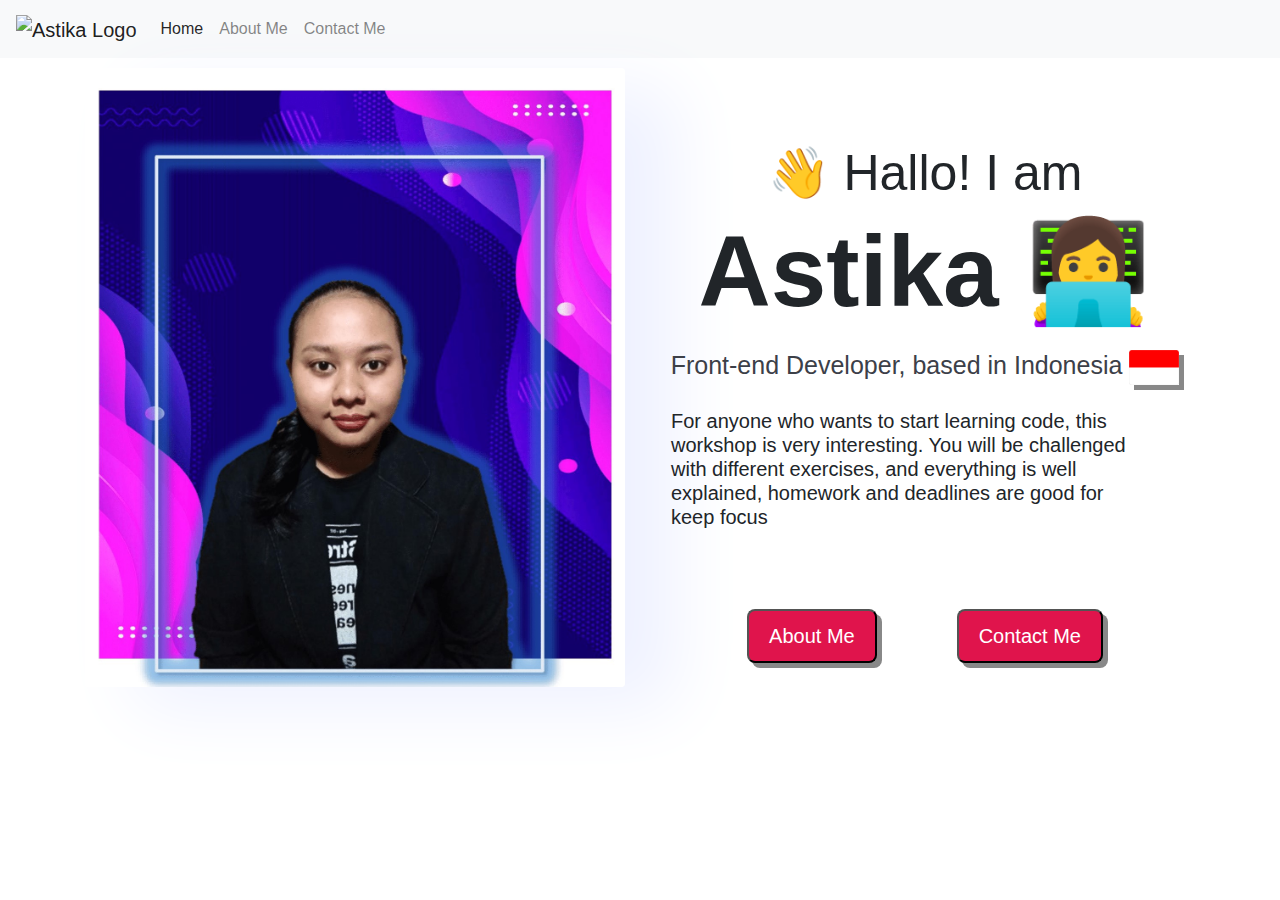
==== index.html @ 14ca0c90 "Add files via upload" ====
<!DOCTYPE html>
<html lang="en">
  <head>
    <meta charset="UTF-8" />
    <meta name="viewport" content="width=device-width, initial-scale=1.0" />
    <meta http-equiv="X-UA-Compatible" content="ie=edge" />
    <link href="style.css" rel="stylesheet" type="text/css" />
    <title>Home Work Week 5</title>
    <!-- CSS only -->
    <link
      rel="stylesheet"
      href="https://cdn.jsdelivr.net/npm/bootstrap@4.3.1/dist/css/bootstrap.min.css"
      integrity="sha384-ggOyR0iXCbMQv3Xipma34MD+dH/1fQ784/j6cY/iJTQUOhcWr7x9JvoRxT2MZw1T"
      crossorigin="anonymous"
    />
    <!-- JavaScript Bundle with Popper -->
    <script
      src="https://code.jquery.com/jquery-3.3.1.slim.min.js"
      integrity="sha384-q8i/X+965DzO0rT7abK41JStQIAqVgRVzpbzo5smXKp4YfRvH+8abtTE1Pi6jizo"
      crossorigin="anonymous"
    ></script>
    <script
      src="https://cdn.jsdelivr.net/npm/popper.js@1.14.7/dist/umd/popper.min.js"
      integrity="sha384-UO2eT0CpHqdSJQ6hJty5KVphtPhzWj9WO1clHTMGa3JDZwrnQq4sF86dIHNDz0W1"
      crossorigin="anonymous"
    ></script>
    <script
      src="https://cdn.jsdelivr.net/npm/bootstrap@4.3.1/dist/js/bootstrap.min.js"
      integrity="sha384-JjSmVgyd0p3pXB1rRibZUAYoIIy6OrQ6VrjIEaFf/nJGzIxFDsf4x0xIM+B07jRM"
      crossorigin="anonymous"
    ></script>
  </head>

  <body>
    <nav class="navbar navbar-expand-lg navbar-light bg-light">
      <a class="navbar-brand" href="index.html">
        <img src="logo.png" width="100" alt="Astika Logo" />
      </a>

      <button
        class="navbar-toggler"
        type="button"
        data-toggle="collapse"
        data-target="#navbarNav"
        aria-controls="navbarNav"
        aria-expanded="false"
        aria-label="Toggle navigation"
      >
        <span class="navbar-toggler-icon"></span>
      </button>
      <div class="collapse navbar-collapse" id="navbarNav">
        <ul class="navbar-nav">
          <li class="nav-item active">
            <a class="nav-link" href="index.html"
              >Home <span class="sr-only">(current)</span></a
            >
          </li>
          <li class="nav-item">
            <a class="nav-link" href="about.html#about-me">About Me</a>
          </li>
          <li class="nav-item">
            <a class="nav-link" href="about.html#contact-me">Contact Me</a>
          </li>
        </ul>
      </div>
    </nav>


  <div class="hero">
    <div class="container">

      <div class="row">
        <div class="col-md-6">
          <img src="profile.jpg" class="img-fluid rounded" />
        </div>
        <div class="col-md-6">
           <h2 class="mb-mt-3 text-center">👋 Hallo! I am</h2>
           <h1 class="mb-mt-3 text-center">Astika 👩‍💻</h1>
          <p class="text-center">
            <p class="front ">Front-end Developer, based in Indonesia
            <span><img src="flag.png" width="50px" class="flag" /></span></p>
          </p>
          <h5 class="mt-4 ml-3 text-left">
             For anyone who wants to start learning code, this 
             workshop is very interesting. You will be challenged</br>
             with different exercises, and everything is well</br>
             explained, homework and deadlines are good for 
             </br>keep focus
          </h5>
        <div class="md-5 text-center">
          <div class="button">
            <button class="a">
              <a href="about.html#about-me" id="about">About Me</a>
            </button>
            <button class="a">
              <a href="about.html#contact-me" id="contact">Contact Me</a>
            </button>
          </div>
        </div>

        </div>
      </div>

  </body>
</html>
---- style.css ----
:root {
  --primary-color: #e0144c;
  --secondary-color: white;
  --box-shadow: 5px 5px #888888;
}

.navbar {
  margin-bottom: 10px;
}

h1.text-center {
  font-size: 100px;
  font-weight: bold;
}

h2.text-center {
  margin-top: 75px;
  font-size: 50px;
}

.front {
  text-align: center;
  color: #3c4048;
  font-size: 25px;
}

.flag {
  box-shadow: 5px 5px #888888;
}

.button {
  display: flex;
  flex-direction: row;
  justify-content: center;
  margin-top: 40px;
}

.button :link {
  color: var(--secondary-color);
  text-decoration: none;
}

.button :hover {
  color: var(--primary-color);
  background-color: azure;
}

.a {
  margin: 40px;
  margin-bottom: 100px;
  padding: 10px 20px;
  border-radius: 8px;
  font-size: 20px;
  box-shadow: var(--box-shadow);
  background-color: var(--primary-color);
}

.img-fluid {
  box-shadow: 50px 20px 75px #eef1ff;
}

.container {
  margin-bottom: 50px;
}

@media (max-width: 700px) {
  .text-center {
    position: relative;
    top: -60px;
    font-size: 1em;
  }
}
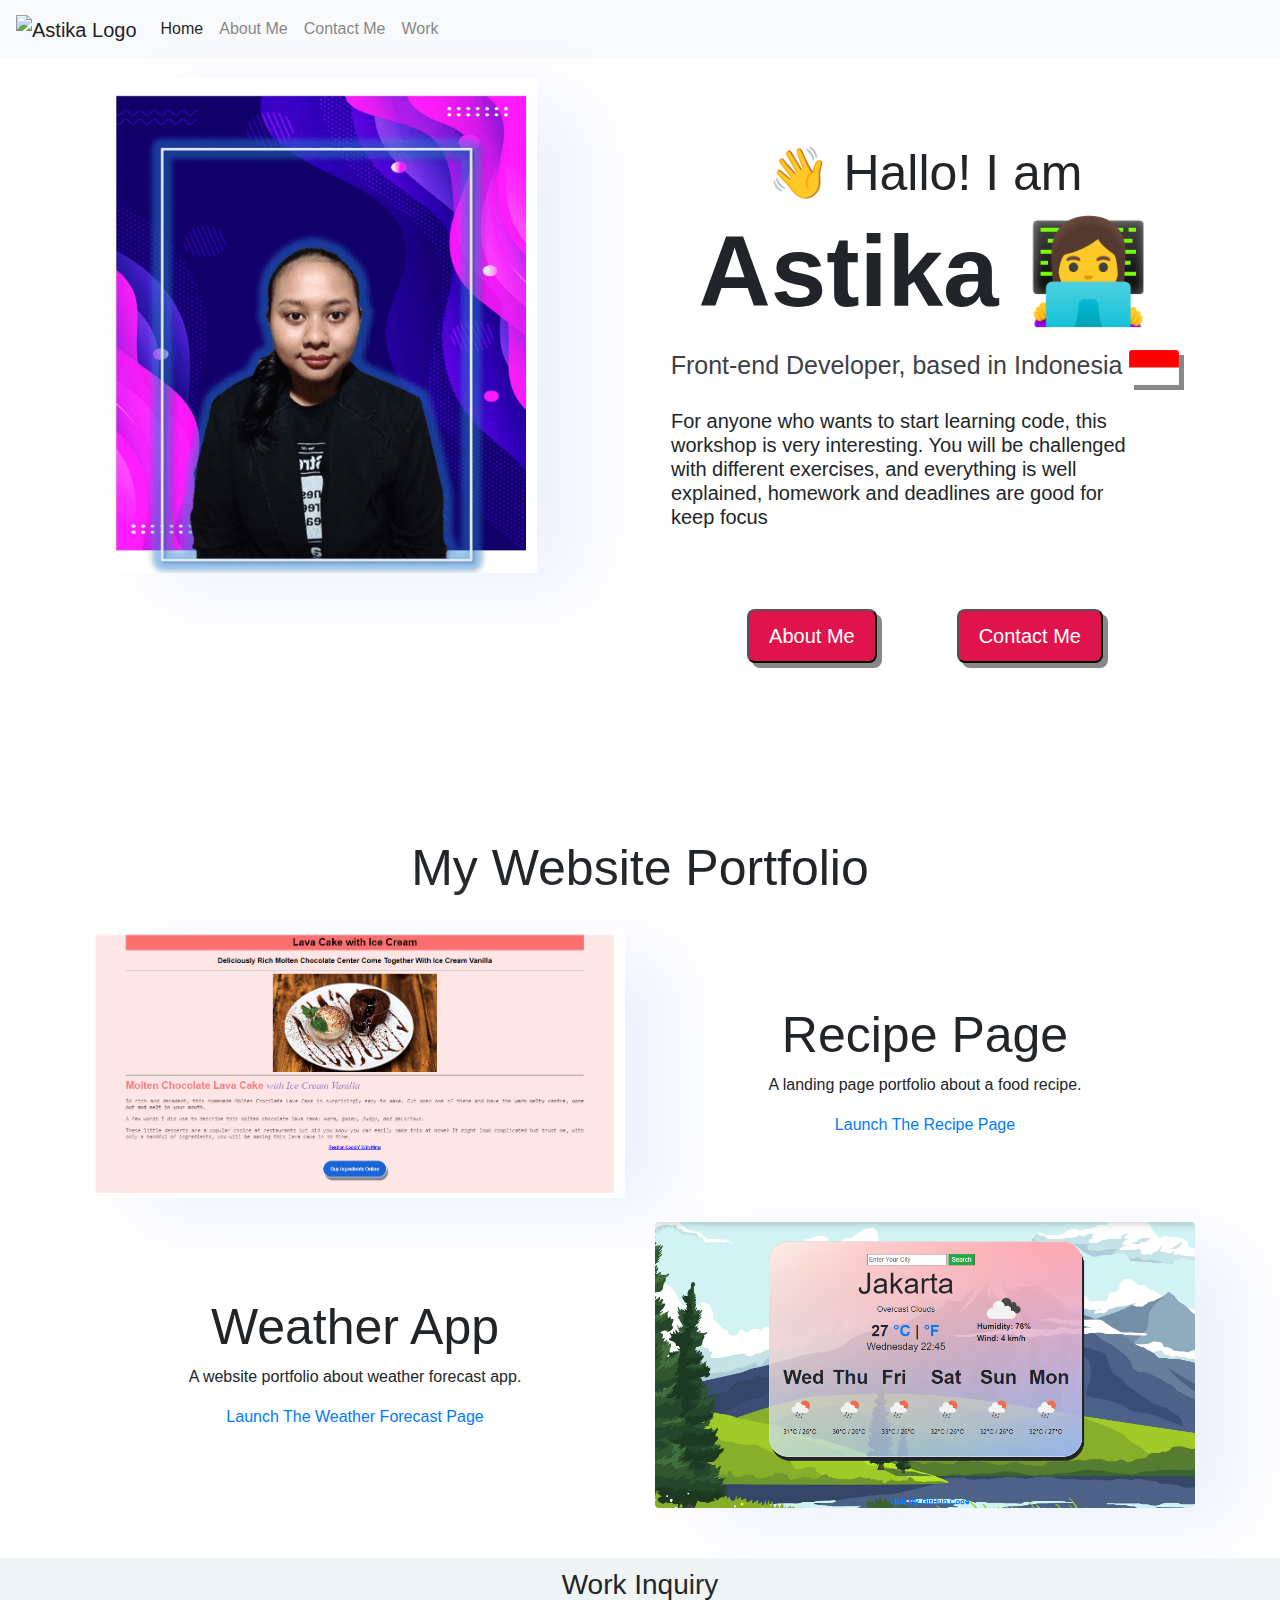
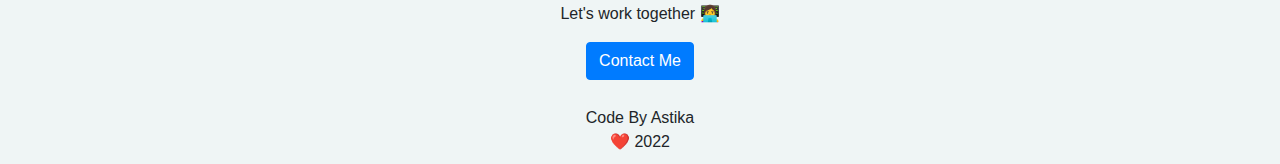
==== commit 9b476916: "Merge pull request #1 from astika-wf/astika-wf-patch-1" ====
--- a/index.html
+++ b/index.html
@@ -29,6 +29,31 @@
       integrity="sha384-JjSmVgyd0p3pXB1rRibZUAYoIIy6OrQ6VrjIEaFf/nJGzIxFDsf4x0xIM+B07jRM"
       crossorigin="anonymous"
     ></script>
+     <script
+        src="https://kit.fontawesome.com/552691e86c.js"
+        crossorigin="anonymous"
+      ></script>
+        <link
+      rel="apple-touch-icon"
+      sizes="180x180"
+      href="https://emojipedia-us.s3.dualstack.us-west-1.amazonaws.com/thumbs/120/apple/325/woman-technologist_1f469-200d-1f4bb.png"
+    />
+    <link
+      rel="icon"
+      type="image/png"
+      sizes="32x32"
+      href="https://emojipedia-us.s3.dualstack.us-west-1.amazonaws.com/thumbs/120/apple/325/woman-technologist_1f469-200d-1f4bb.png"
+    />
+    <link
+      rel="icon"
+      type="image/png"
+      sizes="16x16"
+      href="https://emojipedia-us.s3.dualstack.us-west-1.amazonaws.com/thumbs/120/apple/325/woman-technologist_1f469-200d-1f4bb.png"
+    />
+    <link
+      rel="manifest"
+      href="https://emojipedia-us.s3.dualstack.us-west-1.amazonaws.com/thumbs/120/apple/325/woman-technologist_1f469-200d-1f4bb.png"
+    />
   </head>
 
   <body>
@@ -56,10 +81,13 @@
             >
           </li>
           <li class="nav-item">
-            <a class="nav-link" href="about.html#about-me">About Me</a>
+            <a class="nav-link" href="about.html">About Me</a>
           </li>
           <li class="nav-item">
-            <a class="nav-link" href="about.html#contact-me">Contact Me</a>
+            <a class="nav-link" href="contact.html">Contact Me</a>
+          </li>
+          <li class="nav-item">
+            <a class="nav-link" href="work.html">Work</a>
           </li>
         </ul>
       </div>
@@ -71,14 +99,14 @@
 
       <div class="row">
         <div class="col-md-6">
-          <img src="profile.jpg" class="img-fluid rounded" />
+          <img src="profile.jpg" class="profile" alt="Astika, Front-end Developer based in Indonesia" />
         </div>
         <div class="col-md-6">
            <h2 class="mb-mt-3 text-center">👋 Hallo! I am</h2>
            <h1 class="mb-mt-3 text-center">Astika 👩‍💻</h1>
           <p class="text-center">
             <p class="front ">Front-end Developer, based in Indonesia
-            <span><img src="flag.png" width="50px" class="flag" /></span></p>
+            <span><img src="flag.png" width="50px" class="flag" alt="Flag Of Indonesia"/></span></p>
           </p>
           <h5 class="mt-4 ml-3 text-left">
              For anyone who wants to start learning code, this 
@@ -93,7 +121,7 @@
               <a href="about.html#about-me" id="about">About Me</a>
             </button>
             <button class="a">
-              <a href="about.html#contact-me" id="contact">Contact Me</a>
+              <a href="about.html#contact-id" id="contact">Contact Me</a>
             </button>
           </div>
         </div>
@@ -101,5 +129,86 @@
         </div>
       </div>
 
+    </div>
+  </div>
+
+
+ <h2 class="text-center">My Website Portfolio</h2></br>
+  <div class="my-portofolio">
+    <div class="container">
+
+      <div class="row">
+        <div class="col-md-6">
+          <img src="work1.PNG" class="img-fluid rounded" />
+        </div>
+        <div class="col-md-6">
+          <h2 class="mb-mt-3 text-center">Recipe Page</h2>
+          <p class="text-center">
+             A landing page portfolio about a food recipe.
+          </p>
+        <div class="md-5 text-center">
+            <a href="#" class="primary-link">Launch The Recipe Page</a>
+          </div>
+        </div>
+      </div></br>
+
+      <div class="row flex-row-reverse">
+        <div class="col-md-6">
+            <img src="work2.PNG" class="img-fluid rounded" />
+        </div>
+        <div class="col-md-6">
+          <h2 class="mb-mt-3 text-center">Weather App</h2>
+          <p class="text-center">
+            A website portfolio about weather forecast app.
+          </p>
+          <div class="md-5 text-center">
+            <a href="#" class="primary-link">Launch The Weather Forecast Page</a>
+          </div>
+        </div>
+      </div>
+
+      </div>
+    </div>
+
   </body>
+
+
+   <footer>
+        <div class="contact-box">
+
+          <div>
+            <h3 class="text-center mb-0">Work Inquiry</h3>
+            <p class="text-center mt-0">Let's work together 👩‍💻</p>
+          </div>
+
+          <div class="text-center mb-0">
+            <a class="btn btn-primary" href="contact.html" role="button">Contact Me</a>
+          </div>
+
+          <div class="icon text-center mt-0 mb-0">
+            <span class="mb-4">
+             <a
+              class="btn btn-link btn-floating btn-lg text-dark m-1"
+              href="https://www.linkedin.com/in/astika-wf/"
+              role="button"
+              data-mdb-ripple-color="dark"
+              ><i class="fab fa-linkedin"></i
+              ></a>
+
+             <a
+              class="btn btn-link btn-floating btn-lg text-dark m-1"
+              href="https://github.com/astika-wf"
+              role="button"
+              data-mdb-ripple-color="dark"
+              ><i class="fab fa-github"></i
+              ></a>
+            </span></br>
+
+            <div class="code-by text-center mt-0">
+               Code By Astika </br>
+               ❤️ 2022
+            </div>
+
+          </div>
+</footer>
 </html>
--- a/style.css
+++ b/style.css
@@ -2,6 +2,10 @@
   --primary-color: #e0144c;
   --secondary-color: white;
   --box-shadow: 5px 5px #888888;
+}
+
+body {
+  margin: auto;
 }
 
 .navbar {
@@ -55,6 +59,14 @@
   background-color: var(--primary-color);
 }
 
+.profile {
+  position: relative;
+  margin-left: 20px;
+  top: 10px;
+  width: 80%;
+  box-shadow: 50px 20px 75px #eef1ff;
+}
+
 .img-fluid {
   box-shadow: 50px 20px 75px #eef1ff;
 }
@@ -64,9 +76,65 @@
 }
 
 @media (max-width: 700px) {
-  .text-center {
+  .my-portofolio .text-center {
     position: relative;
     top: -60px;
     font-size: 1em;
   }
 }
+
+.homepage {
+  margin-top: 0px;
+  text-align: center;
+  font-size: 20px;
+}
+
+.about-me {
+  margin-top: 10px;
+  text-align: center;
+  font-size: 75px;
+}
+
+.from-pacitan {
+  text-align: center;
+  color: #2c3333;
+  font-weight: lighter;
+  font-size: 20px;
+}
+
+.d-flex {
+  background-color: #ededed;
+}
+
+.contact-id {
+  text-align: center;
+  margin-top: 100px;
+  font-size: 65px;
+}
+
+.my-contact {
+  position: relative;
+  text-align: center;
+  top: 50px;
+  font-size: 40px;
+}
+
+.emailadrs {
+  text-align: center;
+  margin-bottom: 170px;
+  padding: 50px;
+  font-size: 35px;
+}
+
+.emailadrs :link {
+  color: var(--primary-color);
+}
+
+footer {
+  margin-top: 20px;
+}
+
+.contact-box {
+  background: #eff5f5;
+  padding: 10px;
+}
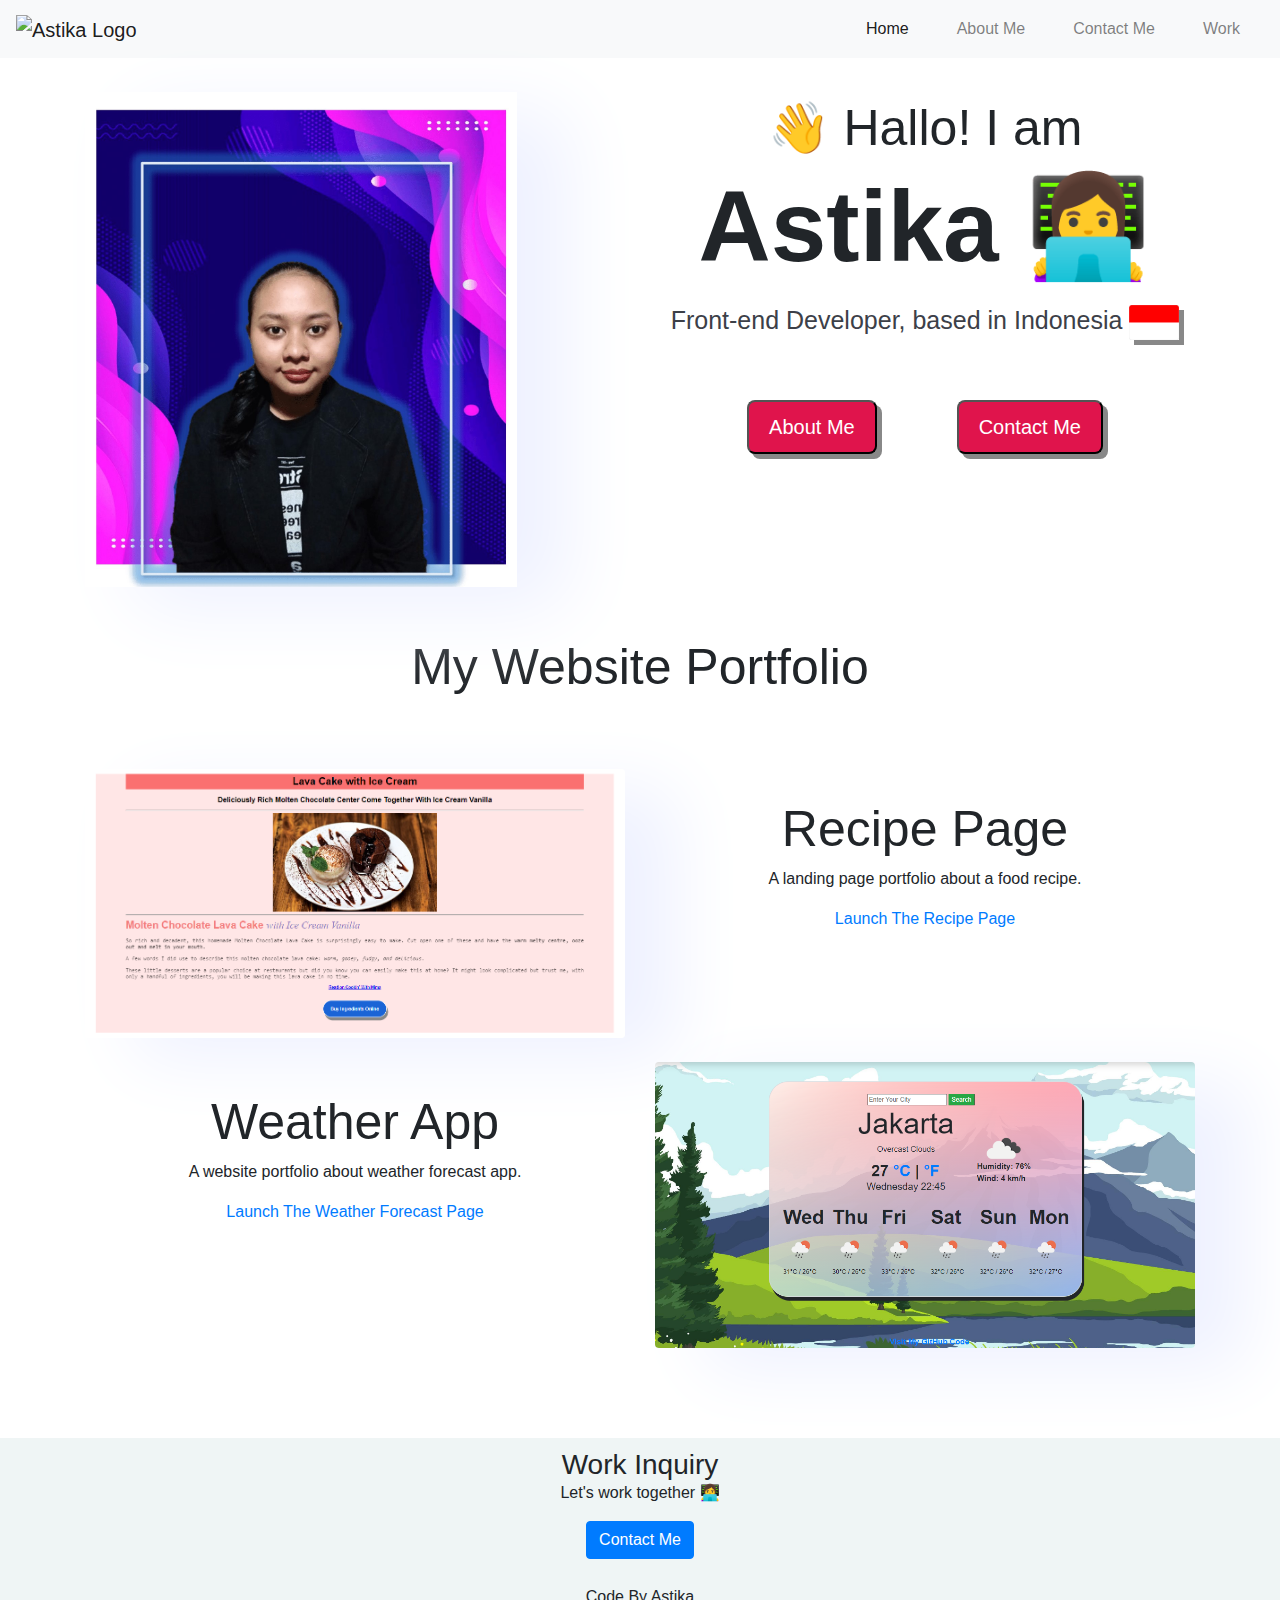
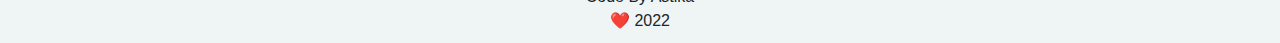
==== commit 348df387: "Add files via upload" ====
--- a/index.html
+++ b/index.html
@@ -4,8 +4,11 @@
     <meta charset="UTF-8" />
     <meta name="viewport" content="width=device-width, initial-scale=1.0" />
     <meta http-equiv="X-UA-Compatible" content="ie=edge" />
+    <meta name="description" content="Free Web tutorials Website Portfolio">
+    <meta name="keywords" content="HTML, CSS, JavaScript, Responsive">
+    <meta name="author" content="Portfolio Astika">
     <link href="style.css" rel="stylesheet" type="text/css" />
-    <title>Home Work Week 5</title>
+    <title>Portfolio Astika</title>
     <!-- CSS only -->
     <link
       rel="stylesheet"
@@ -74,19 +77,20 @@
         <span class="navbar-toggler-icon"></span>
       </button>
       <div class="collapse navbar-collapse" id="navbarNav">
-        <ul class="navbar-nav">
+        <ul class="navbar-nav ml-auto ">
           <li class="nav-item active">
-            <a class="nav-link" href="index.html"
+            
+            <a class="nav-link mx-3" href="index.html"
               >Home <span class="sr-only">(current)</span></a
             >
           </li>
-          <li class="nav-item">
+          <li class="nav-item mx-3">
             <a class="nav-link" href="about.html">About Me</a>
           </li>
-          <li class="nav-item">
+          <li class="nav-item mx-3">
             <a class="nav-link" href="contact.html">Contact Me</a>
           </li>
-          <li class="nav-item">
+          <li class="nav-item mx-3">
             <a class="nav-link" href="work.html">Work</a>
           </li>
         </ul>
@@ -98,23 +102,17 @@
     <div class="container">
 
       <div class="row">
-        <div class="col-md-6">
+        <div class="col-md-6 mt-4">
           <img src="profile.jpg" class="profile" alt="Astika, Front-end Developer based in Indonesia" />
         </div>
         <div class="col-md-6">
-           <h2 class="mb-mt-3 text-center">👋 Hallo! I am</h2>
-           <h1 class="mb-mt-3 text-center">Astika 👩‍💻</h1>
+           <h2 class="text-center">👋 Hallo! I am</h2>
+           <h1 class="text-center">Astika 👩‍💻</h1>
           <p class="text-center">
             <p class="front ">Front-end Developer, based in Indonesia
             <span><img src="flag.png" width="50px" class="flag" alt="Flag Of Indonesia"/></span></p>
           </p>
-          <h5 class="mt-4 ml-3 text-left">
-             For anyone who wants to start learning code, this 
-             workshop is very interesting. You will be challenged</br>
-             with different exercises, and everything is well</br>
-             explained, homework and deadlines are good for 
-             </br>keep focus
-          </h5>
+     
         <div class="md-5 text-center">
           <div class="button">
             <button class="a">
@@ -133,7 +131,7 @@
   </div>
 
 
- <h2 class="text-center">My Website Portfolio</h2></br>
+ <h2 class="text-center mb-5">My Website Portfolio</h2></br>
   <div class="my-portofolio">
     <div class="container">
 
@@ -147,7 +145,7 @@
              A landing page portfolio about a food recipe.
           </p>
         <div class="md-5 text-center">
-            <a href="#" class="primary-link">Launch The Recipe Page</a>
+            <a href="https://shecodesbasic-landingpage.netlify.app" class="primary-link">Launch The Recipe Page</a>
           </div>
         </div>
       </div></br>
@@ -162,7 +160,7 @@
             A website portfolio about weather forecast app.
           </p>
           <div class="md-5 text-center">
-            <a href="#" class="primary-link">Launch The Weather Forecast Page</a>
+            <a href="https://shecodesplus-weatherforecast.netlify.app" class="primary-link">Launch The Weather Forecast Page</a>
           </div>
         </div>
       </div>
--- a/style.css
+++ b/style.css
@@ -2,10 +2,6 @@
   --primary-color: #e0144c;
   --secondary-color: white;
   --box-shadow: 5px 5px #888888;
-}
-
-body {
-  margin: auto;
 }
 
 .navbar {
@@ -18,7 +14,7 @@
 }
 
 h2.text-center {
-  margin-top: 75px;
+  margin-top: 30px;
   font-size: 50px;
 }
 
@@ -36,7 +32,7 @@
   display: flex;
   flex-direction: row;
   justify-content: center;
-  margin-top: 40px;
+  margin-top: 20px;
 }
 
 .button :link {
@@ -60,9 +56,6 @@
 }
 
 .profile {
-  position: relative;
-  margin-left: 20px;
-  top: 10px;
   width: 80%;
   box-shadow: 50px 20px 75px #eef1ff;
 }
@@ -76,10 +69,57 @@
 }
 
 @media (max-width: 700px) {
+  .my-portofolio .col-md-6 {
+    margin-bottom: 30px;
+  }
+
   .my-portofolio .text-center {
     position: relative;
-    top: -60px;
+    top: -45px;
     font-size: 1em;
+  }
+
+  .profile {
+    display: block;
+    margin-left: auto;
+    margin-right: auto;
+    width: 80%;
+    box-shadow: 50px 20px 75px #eef1ff;
+  }
+
+  .about {
+    display: block;
+    margin-left: auto;
+    margin-right: auto;
+    width: 95%;
+  }
+
+  .contact-id {
+    display: block;
+    margin-left: auto;
+    margin-right: auto;
+    width: 80%;
+  }
+
+  .my-contact {
+    display: block;
+    margin-left: auto;
+    margin-right: auto;
+    width: 80%;
+  }
+
+  .desc {
+    position: relative;
+    bottom: 30px;
+  }
+
+  .primary-link {
+    position: relative;
+    bottom: 20px;
+  }
+
+  .emailadrs :link {
+    font-size: 80%;
   }
 }
 
@@ -131,7 +171,7 @@
 }
 
 footer {
-  margin-top: 20px;
+  margin-top: 90px;
 }
 
 .contact-box {
